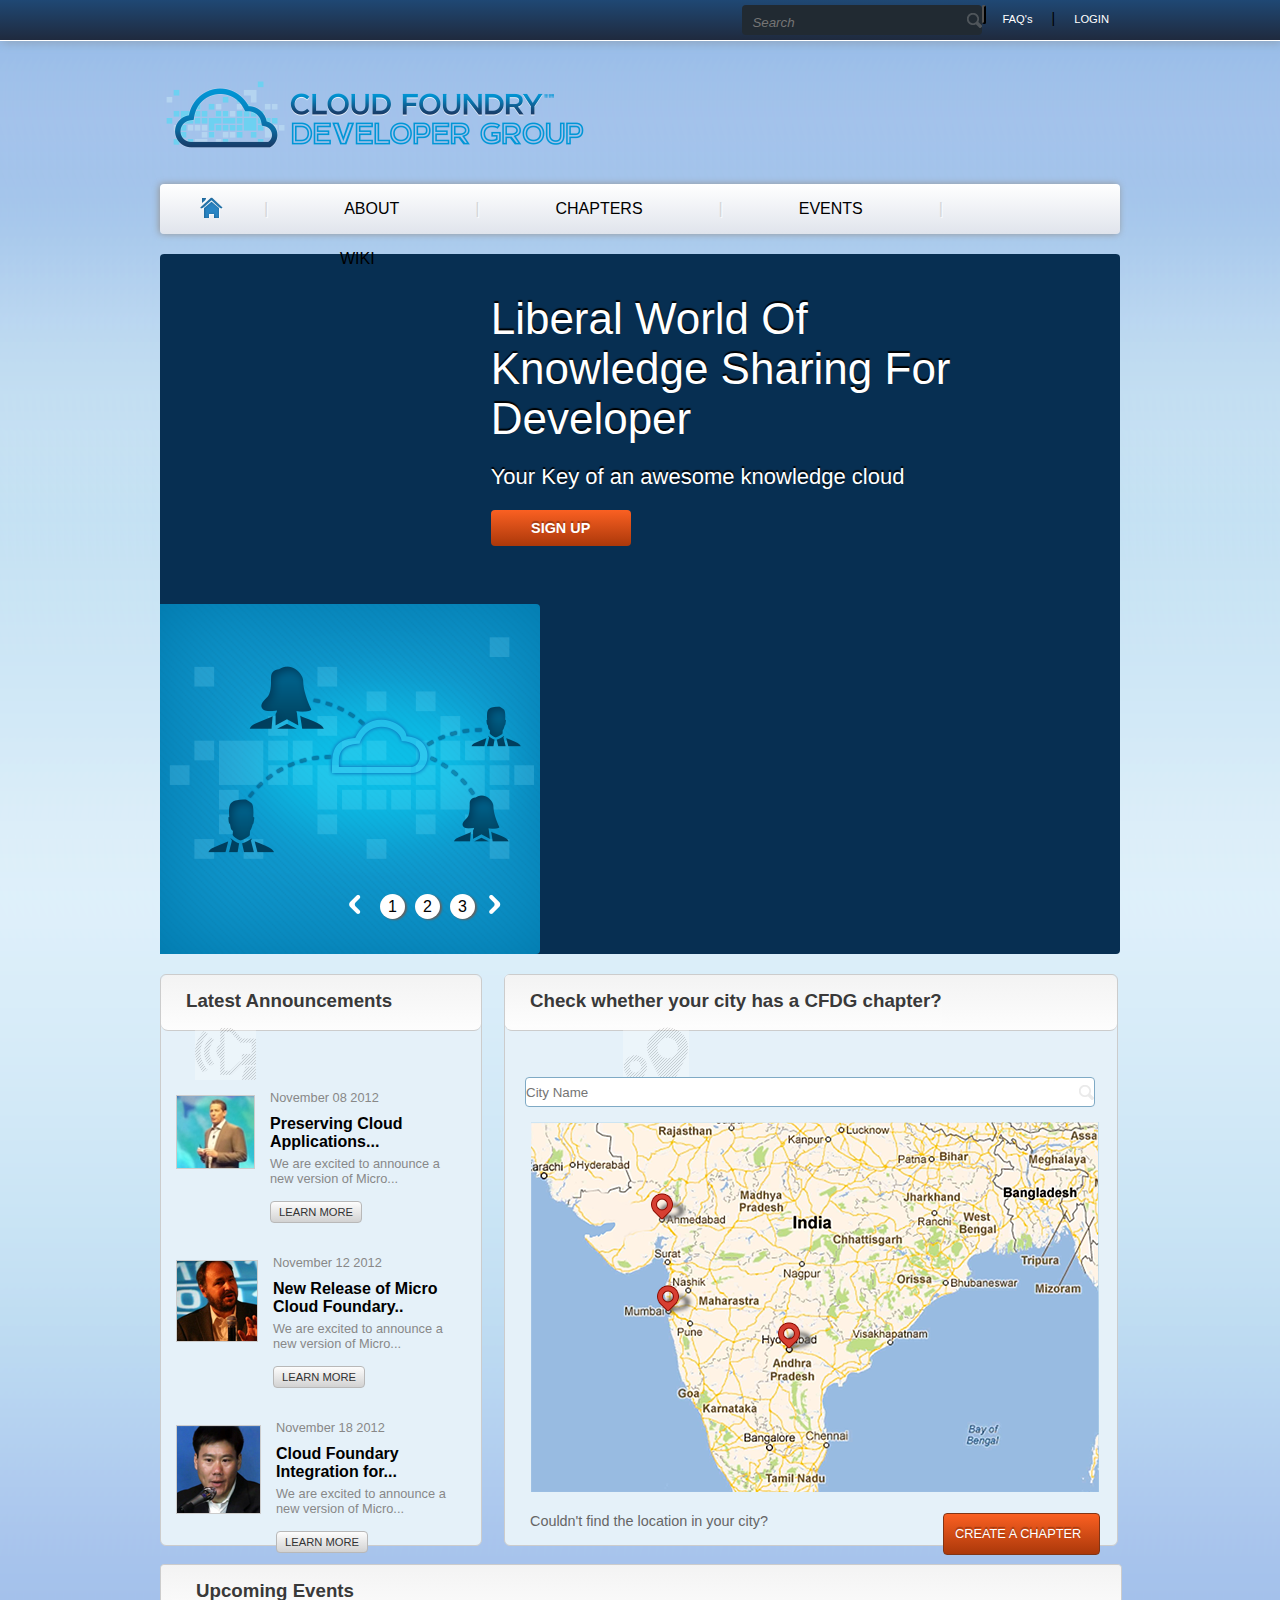
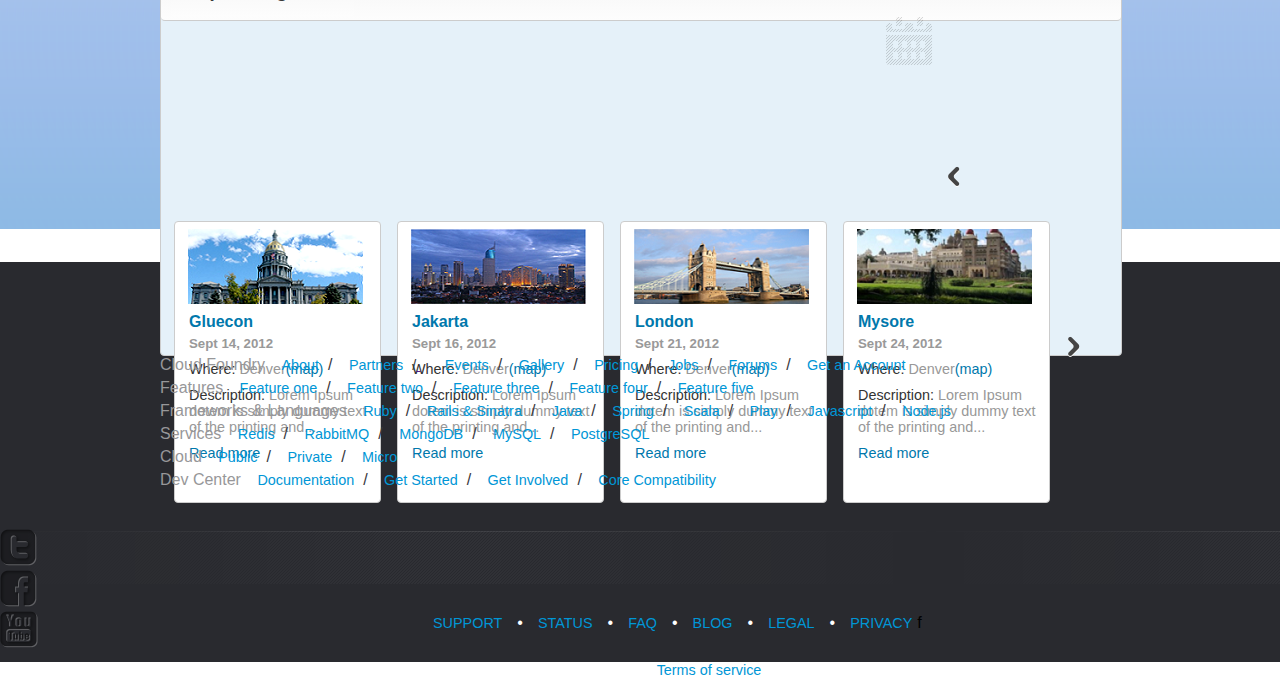
==== assignment3-revision/index.html @ f0cb461e "new" ====
<!doctype html>
<html>
    <head>
        <meta charset="utf-8">
        <title>Cloud Foundry</title>
        <link rel="stylesheet" href="css/style.css">
    </head>
    <body>
    <div class="header">
        <div id="gHeader">
            <div id="wrapper">
                <div id="block">
                        <input type="search" id="searchbar" placeholder="Search"/>
                        <input type="button" id="SearchButton" placeholder="SearchButton" /> 
                        <ul>
                            <li><a href="#">FAQ's</a></li>
                            <li class="separator">|</li>
                            <li><a href="#">LOGIN</a></li>
                        </ul>
                </div>
            </div>
        </div>
        <div id="wrapper">
            <div id="logo">
                <a href=""><img src="images/logo.png" alt="LOGO" title="Cloudfoundry.com"></a>
            </div>
            <nav id="navBar"><!--begining of navigation bar-->
                <ul>
                    <li  id="home"><a href="" class="active"><img src="images/home.png" ></a></li>
                    <li><span class="sep">|</span></li>
                    <li class="other"><a href="">ABOUT</a></li>
                    <li><span class="sep">|</span></li>
                    <li class="other"><a href="">CHAPTERS</a></li>
                    <li><span class="sep">|</span></li>
                    <li class="other"><a href="">EVENTS</a></li>
                    <li><span class="sep">|</span></li>
                    <li class="other"><a href="">WIKI</a></li>
                </ul>
            </nav>
        </div>
    </div>
<!--header ends here-->
    <div class="container">
        <div id="wrapper">
            <div class="banner">
                <div class="leftSection">
                    <p class="leftUpper">Liberal World Of Knowledge Sharing For Developer</p>
                    <p class="leftMiddel">Your Key of an awesome knowledge cloud</p>
                    <a href=""><span id=button>SIGN UP</span></a>
                </div>
                <div id="rightSection">
                    <ul>
                        <li><a href="" class="slider"><img src="images/left.png" class="sliderbutton"></a></li>
                        <li><div id="1" class="number"><a href=""><p>1</p></a></div></li>
                        <li><div id="2" class="number"><a href=""><p>2</p></a></div></li>
                        <li><div id="3" class="number"><a href=""><p>3</p></a></div></li>
                        <li><a href="" class="slider"><img src="images/right.png" class="sliderbutton"></a></li>
                    </ul>
                </div>
                <div class="clear">
                </div>
            </div>
<!--end of banner-->
    <section id="mainSection"><!--begining of maincontent section-->
        <div id="leftside">
            <div class="heading">
                <ul>    
                    <li><h3>Latest Announcements</h3></li>
                    <li><img src="images/upcomingeventsheaderimage.png" alt=""></li>
                </ul>   
            </div>
                <ul>
                    <li>
                        <article class="first">
                            <img src="images/la1.jpg" alt="Latest Announcements">
                                <div class="info">
                                    <p class="date">November 08 2012</p>
                                    <p class="announce"><a href="">Preserving Cloud Applications...</a></p>
                                    <p class="annDesc">We are excited to announce a new version of Micro...</p>
                                    <div class="learnButton"><p><a href="">LEARN MORE</a></p></div>
                                 </div>
                        </article></li>
                        <li>
                            <article class="second">
                            <img src="images/la2.jpg" alt="Latest Announcements">
                            <div class="info">
                                <p class="date">November 12 2012</p>
                                <p class="announce"><a href="">New Release of Micro Cloud Foundary..</a></p>
                                <p class="annDesc">We are excited to announce a new version of Micro...</p>
                                <div class="learnButton"><p><a href="">LEARN MORE</a></p></div>
                            </div>
                            </article></li>
                        <li>
                            <article class="third">
                            <img src="images/la3.jpg" alt="Latest Announcements">
                            <div class="info">
                                <p class="date">November 18 2012</p>
                                <p class="announce"><a href="">Cloud Foundary Integration for...</a></p>
                                <p class="annDesc">We are excited to announce a new version of Micro...</p>
                                <div class="learnButton"><p><a href="">LEARN MORE</a></p></div>
                            </div>
                            </article>
                        </li>
                    </ul>
                </div>
                <div id="rightside">
                    <div class="heading">
                      <ul> 
                        <li><h3>Check whether your city has a CFDG chapter?</h3></li>
                        <li class="leftImage"><img src="images/chapterheaderimage.png" alt="" ></li>
                      </ul>
                    </div>
                    
                    <input type="search" name="cityname" id="citySearch" placeholder="City Name">
                    <div id="mapView">
                        <img src="images/map.png" alt="map">
                        <p>Couldn't find the location in your city?</p>
                        <div class="rightButton"><a href="">CREATE A CHAPTER</a></div>
                    </div>
                </div>
                 <div class="clear">
                </div>
    </section>
 <!--end of main section-->
    <section id="containerEvents">
                <div class="eventsHeading">
                    <ul>
                        <li><h3>Upcoming Events</h3></li>
                        <li id="headinEvents"><img src="images/other.png"  alt=""></li>
                    </ul>
                </div>
                <ul>
                    <li><a href=""><img src="images/upcomingevents%20left.png" alt="leftclick" class="leftclick" id="clicks"></a></li>
                    <li>
                        <div class="carousel">
                            <img src="images/upcomingeventsimage1.png" alt="Image1">
                            <h4>Gluecon</h4>
                            <h5>Sept 14, 2012</h5>
                            <p><span class="strong">Where:</span> Denver<span class="maplink"><a href="">(map)</a></span></p>
                            <p><span class="desc">Description:</span> Lorem Ipsum dotem is simply dummy text of the printing and...</p>
                            <p><span class="afooter"><a href="">Read more</a></span></p>
                        </div>
                    </li>
                    <li>
                        <div class="carousel">
                            <img src="images/upcomingeventsimage2.png" alt="Image1">
                            <h4>Jakarta</h4>
                            <h5>Sept 16, 2012</h5>
                            <p><span class="strong">Where:</span> Denver<span class="maplink"><a href="">(map)</a></span></p>
                            <p><span class="desc">Description:</span> Lorem Ipsum dotem is simply dummy text of the printing and...</p>
                            <p><span class="afooter"><a href="">Read more</a></span></p>
                        </div>
                    </li>
                    <li>
                        <div class="carousel">
                            <img src="images/upcomingeventsimage3.png" alt="Image1">
                            <h4>London</h4>
                            <h5>Sept 21, 2012</h5>
                            <p><span class="strong">Where:</span> Denver<span class="maplink"><a href="">(map)</a></span></p>
                            <p><span class="desc">Description:</span> Lorem Ipsum dotem is simply dummy text of the printing and...</p>
                            <p><span class="afooter"><a href="">Read more</a></span></p>
                        </div>
                    </li>
                    <li>
                        <div class="carousel">
                            <img src="images/upcomingeventsimage4.png" alt="Image1">
                            <h4>Mysore</h4>
                            <h5>Sept 24, 2012</h5>
                            <p><span class="strong">Where:</span> Denver<span class="maplink"><a href="">(map)</a></span></p>
                       <p><span class="desc">Description:</span> Lorem Ipsum dotem is simply dummy text of the printing and...</p>
                            <p><span class="afooter"><a href="">Read more</a></span></p>
                        </div>
                    </li>
                    <li><a href=""><img src="images/upcomingevents%20right.png" alt="leftclick" class="rightclick" id="clicks"></a></li>
                </ul>
                <div class="clear">
                </div>
    </section>
            <br clear="all" />
        </div>
    </div>
</div>
<!--end of carousal  -->
        <div id="footer">
           <div id="links">
            <footer class="innerLinks">
                <ul>
                    <li><p>Cloud Foundry</p></li>
                    <li><a href="">About</a><span class="footerSeprater">/</span></li>
                    <li><a href="">Partners<span class="footerSeprater">/</span></li>
                    <li><a href="">Events</a><span class="footerSeprater">/</span></li>
                    <li><a href="">Gallery</a><span class="footerSeprater">/</span></li>
                    <li><a href="">Pricing</a><span class="footerSeprater">/</span></li>
                    <li><a href="">Jobs</a><span class="footerSeprater">/</span></li>
                    <li><a href="">Forums</a><span class="footerSeprater">/</span></li>
                    <li><a href="">Get an Account</a></li>
                </ul>
            </footer>
            <footer class="innerLinks">
                <ul>
                    <li><p>Features</p></li>
                    <li><a href="">Feature one</a><span class="footerSeprater">/</span></li>
                    <li><a href="">Feature two</a><span class="footerSeprater">/</span></li>
                    <li><a href="">Feature three</a><span class="footerSeprater">/</span></li>
                    <li><a href="">Feature four</a><span class="footerSeprater">/</span></li>
                    <li><a href="">Feature five</a></li>
                </ul>
            </footer>
            <footer class="innerLinks">
                <ul>
                    <li><p>Frameworks &amp; Languages</p></li>
                    <li><a href="">Ruby</a><span class="footerSeprater">/</span></li>
                    <li><a href="">Rails &amp; Sinatra</a><span class="footerSeprater">/</span></li>
                    <li><a href="">Java</a><span class="footerSeprater">/</span></li>
                    <li><a href="">Spring</a><span class="footerSeprater">/</span></li>
                    <li><a href="">Scala</a><span class="footerSeprater">/</span></li>
                    <li><a href="">Play</a><span class="footerSeprater">/</span></li>
                    <li><a href="">Javascript</a><span class="footerSeprater">/</span></li>
                    <li><a href="">Node.js</a></li>
                </ul>
            </footer>
             <footer class="innerLinks">
                <ul>
                    <li><p>Services</p></li>
                    <li><a href="">Redis</a><span class="footerSeprater">/</span></li>
                    <li><a href="">RabbitMQ</a><span class="footerSeprater">/</span></li>
                    <li><a href="">MongoDB</a><span class="footerSeprater">/</span></li>
                    <li><a href="">MySQL</a><span class="footerSeprater">/</span></li>
                    <li><a href="">PostgreSQL</a></li>
                </ul>
            </footer>
             <footer class="innerLinks">
                <ul>
                    <li><p>Cloud</p></li>
                    <li><a href="">Public</a><span class="footerSeprater">/</span></li>
                    <li><a href="">Private</a><span class="footerSeprater">/</span></li>
                    <li><a href="">Micro</a></li>
                </ul>
            </footer>
             <footer class="innerLinks">
                <ul>
                    <li><p>Dev Center</p></li>
                    <li><a href="">Documentation</a><span class="footerSeprater">/</span></li>
                    <li><a href="">Get Started</a><span class="footerSeprater">/</span></li>
                    <li><a href="">Get Involved</a><span class="footerSeprater">/</span></li>
                    <li><a href="">Core Compatibility</a></li>
                </ul>
            </footer>
          </div>
          <div id="socialLinks">
              <div id="socialicons">
              <ul>
                  <li><a href=""><img src="images/twitter.png" alt="twitter" title="twitter.com"></a></li>
                  <li><a href=""><img src="images/fb.png" alt="facebook.com" title="facebook.com"></a></li>
                  <li><a href=""><img src="images/yt.png" alt="youtube.com" title="youtube.com"></a></li>
              </ul>
              </div>
          </div>
          <div id="lowerfooter">f
              <ul>
                  <li><a href="" id="fs">SUPPORT</a></li>
                  <li><a href="">STATUS</a></li>
                  <li><a href="">FAQ</a></li>
                  <li><a href="">BLOG</a></li>
                  <li><a href="">LEGAL</a></li>
                  <li><a href="">PRIVACY</a></li>
              </ul>
          </div>
          <div id="description">
             <p>&copy; 2012 Foundry, by VMware. All rights reserved. <span class="hl" title="Read more about terms and conditions"><a href="">Terms of service</a></span> and Trademark Standards.</p>
          </div>
            <div class="clear">
                </div>
        </div><!--end of global footer-->
    </body>

</html>
---- assignment3-revision/css/style.css ----
@font-face
{
 font-family:"Helvetica_Light-Normal_Regular";
 src: url('Helvetica_Light-Normal_Regular.ttf');
}

body{
    margin:0;
    padding:0;
    font-family:arial, serif,sans-serif;
    background:url(../images/bgp.png) repeat-x;
}

*{
    padding:0;
    margin:0;
}
.clear{
    clear:both;
}

#gHeader{
    max-width:100%;
    background:linear-gradient(#1f4874,#1f2a3e);
    box-shadow:2px 2px 9px #8fa6bd;
    height:40px;
    border-bottom:1px solid #fff;
    margin-bottom:20px;
}

#wrapper{
    max-width:960px;
    margin:auto;
    max-height:1570px;
}


#block{
    margin:0 0;
    float: right;
}

#searchbar{
    width:240px;
    height:30px;
    background:#212a32;
    float:left;
    margin-top:5px;
    margin-bottom:8px;
    border-radius:4px;
    border-top-color:#1c252c;
    padding-left:10px;
    padding-top:5px;
    color:#6e7275;
    font-style:italic;
    border-style:none;
    background-image:url(../images/maplocsearch.png);
    background-position:right;
    background-repeat:no-repeat;
}
#SearchButton{
     background:#212a32;
    float:left;
    margin-top:5px;
    margin-bottom:8px;
    border-radius:4px;
    color:#6e7275;

}
#block ul{
    list-style:none;
    margin-left:5px;
    float:left;
}

#block ul li{
    padding:10px 8px;
    float:left;
    font-family: arial,Helvetica,sans-serif;
    font-size: 14px;
}

#block ul li .separator{
    color:#000;
}

#block li a{
    text-decoration:none;
    color:#fff;
    font-size:0.8em;
    font-family:arial,HelveticaNeue,sans-serif,serif;
    padding:2px 3px;
}

#block li a:hover{
     text-decoration:underline;
}

#logo{
    margin-bottom:15px;
}

#navBar{
    width:100%;
    height:50px;
    background:linear-gradient(#fff,#e0e4ec);
    border-radius:4px;
    box-shadow:-1px 0px 7px #969696;
    margin-bottom:20px;
}

#navBar ul{
    list-style:none;
}

#navBar li{
    display:inline;
    float:left;
    font-family: arial,Helvetica,sans-serif;
}

#navBar li .sep{
    line-height:50px;
    color:#d4d6d8;
    text-shadow:1px 1px 1px #fff;
}

#navBar #home a{
    padding:15px 40px 11px;
    line-height:57px;
}

.other a{
    text-decoration:none;
    line-height:50px;
    color:#000;
    padding: 15px 76px 14px;
}

#navBar li #home a img{
     opacity:0.7;
}

#navBar a img:hover,#navBar a img:focus{
    opacity:1;
}

#navBar li a:hover,#navBar a:focus{
    border-bottom:2px solid #00bee7;
}

.banner{
    /*height:370px;*/
    background-color:#072f52;
    border-radius:4px;
    width:960px;
    margin-bottom:20px;
}

.leftSection{
    float:left;
    width:580px;
    height:350px;
    /*padding-top:50px;
    padding-left:40px;*/
}

.leftUpper{
    font-family:arial,"Helvetica_Light-Normal_Regular",serif,sans-serif;
    font-size:44px;
    color:#ffffff;
    margin-left:40px;
    margin-top:40px;
    text-shadow: 0 -2px 1px #000;
}
.leftMiddel{
    font-family:arial,"Helvetica_Light-Normal_Regular",serif,sans-serif;
    font-size: 22px;
    color:#ffffff;
    margin-left:40px;
    margin-top:20px;
    text-shadow: 0 -2px 1px #000;
}
#button{
    width:100px;
    background:linear-gradient(#fa6022,#ab380a);
    margin-top:20px;
    margin-left:40px;
    padding:10px 20px;
    border-radius:4px;
    float:left;
    font-family:arial;
    font-weight:bold;
    font-size:0.9em;
    text-align:center;
    color:#ffffff;
    text-decoration:none;
    text-shadow: 0 -2px 1px #9c3a12;
}

#button:hover{
    background:#fa6022;
}
#rightSection{
    float:left;
    background:url(../images/cloud.png);
    width:380px;
    height:350px;
    border-top-right-radius:4px;
    border-bottom-right-radius:4px;
}

#1,#2,#3{
    width:10px;
    height:10px;
    background:#ffffff;
    /*padding:0 10px;*/
}
#rightSection ul{
    list-style:none;
    float:left;
    margin-top:290px;
    margin-left:180px;
}

#rightSection ul li{
    display:inline;
    padding:0 5px;
    float:left;
    width:25px;
    height:20px;
}

#rightSection ul li a.slider{
    text-decoration:none;
    color:#0c3;
    display:inline;
    margin:2px 4px;
}
#rightSection ul li .number{
    height:25px;
    width:25px;
    background:#ffffff;
    color:#000;
    text-decoration:none;
    border-radius:15px;
    box-shadow:2px 1px 2px #626363;
    opacity:1;
}

#rightSection ul li .number a{
    text-decoration:none;
    text-align:center;
    color:#000;
    background:#F5F5F0;
    line-height:25px;
}

.sliderbutton{
    opacity:1;
}

.clear{
    clear:both;
}

#mainSection{
    width:960px;
    height:550px;
    float:left;
    margin-bottom:40px;
}
   
#mainSection ul{
    list-style:none;
}

#mainSection ul li{
    display:inline-block;
    float:left;
}

#leftside{
    width:320px;
    height:570px;
    border:1px solid #cccccc;
    border-radius:6px;
    float:left;
    background:#e5f1f9;
    margin-right: 22px;
}

hr{ 
    display: block; height: 1px;
    border: 0; 
    border-top: 1px solid #ccc;
}

.heading{
    background:linear-gradient(#f3f3f3,#fdfdfd);
    height:55px;
    border-radius:7px;
    border-bottom:1px solid #ccc;
    margin-bottom: 20px;
}
.heading h3{
    padding:15px 0 15px 25px;
    color:#393939;
    border-radius:4px;
}

.heading img{
    float:left; 
    padding-left:34px;
    opacity:0.3;
}
.first,.second,.third{
    width:100%;
    height:165px;
    float:left;
    
}
.first img,.second img,.third img{
    margin: 15px;
    border:1px solid #cccccc;
    float:left;
}
.info{
    float: left;
    margin-right: 22px;
    width: 182px;
}
.date{
    color:#888888;
    font-size:0.8em;
    margin-top:10px;
}
.announce {
    color:#000;
    float:left;
    font-size:1em;
    font-weight:bold;
    padding-top:10px;
}

.announce a{
    text-decoration:none;
    color:#000;
}

.announce a:hover{
    text-decoration:underline;
}
.annDesc{
    color:#888888;
    float:right;
    font-size:0.8em;
    padding-top:5px;
}

.learnButton{
    width:90px;
    height:20px;
    border:1px solid #b8b8b8;
    float:left;
    margin-top:15px;
    border-radius:4px;
    background:linear-gradient(#fdfdfd,#d2d2d2);
}

.learnButton:hover{
     background:linear-gradient(#fdfdfd,#C3F9FA);
}

.learnButton a{
    color:#333333;
    font-size:0.7em;
    text-align:center;
    text-shadow:;
    text-decoration:none;
     padding: 0 8px;
}
#rightside{
    width:612px;
    height:570px;
    border:1px solid #cccccc;
    border-radius:6px;
    float:left;
    background:#e5f1f9;
}

#rightside h3{
    padding:15px 0 15px 25px;
    background:linear-gradient(#f3f3f3,#fdfdfd);
    color:#393939;
    border-radius:4px;
}
.leftImage img{
    padding-left: 118px;
    float:left;
    opacity:0.3;
}
#citySearch{
    width:570px;
    height:30px;
    border:1px solid #7faac5;
    border-radius:4px;
    margin:0 20px 15px;
    }

input{
    background-image:url(../images/maplocsearch.png);
    background-repeat:no-repeat;
    background-position:right;
}
#mapView img{
    margin-left:26px;
    margin-bottom: 17px;px;
}

.overlayimage{
   position: absolute;
   top: 800px;
   right: 515px;
}

#mapView  p{
    margin-left:25px;
    float:left;
    color:#666666;
    font-size:0.9em;
}

#map{
    background-image:url(../images/citylabel.png);
    background-repeat:no-repeat;
    background-position:center;
}
.rightButton{
    float:left;
    width:155px;
    height:40px;
    border:1px solid #813516;
    border-radius:4px;
    margin-left:175px;
    background:linear-gradient(#fa6022,#ab380a);
}


.rightButton a{
    color:#fff;
    font-size:0.8em;
    line-height:40px;
    text-decoration:none;
    text-align:center;
    padding: 11px 11px;
    text-shadow: 0 -2px 1px #9c3a12;
}

.rightButton a:hover{
    background:#fa6022;
    border:1px solid #fa6022;
}
.clear{
    clear:both;
}

#containerEvents{
    float:left;
    width:960px;
    height:390px;
    border:1px solid #cccccc;
    border-radius:4px;
    background:#e5f1f9;
    background-image:url(images/wrapperbg.png) no-repeat 0 0;
}

#containerEvents h3{
    padding:15px 0 15px 25px;
    background:linear-gradient(#f3f3f3,#fdfdfd);
    color:#393939;
    border-radius:4px;
}
#containerEvents ul{
    list-style:none;
}

.eventsHeading{
    background:linear-gradient(#f3f3f3,#fdfdfd);
    height:55px;
    border-radius:4px;
    border-bottom:1px solid #ccc;
}

#headinEvents img{
    padding-left:715px;
    float:left;
    opacity:0.3;   
}
#containerEvents ul li{
    float:left;
    margin-left:10px;
}

#clicks{
    margin-top:145px;
    margin-left: 5px;
}

.rightclick:hover,.leftclick:hover{
    opacity:0.5;
}

.carousel{
    width:205px;
    height:280px;
    float:left;
    border:1px solid #cccccc;
    border-radius:4px;
    margin-left:3px;
    margin-right:3px;
    margin-top:30px;
    background:#ffffff;
}
.carousel img{
    margin-left: 13px;
    margin-top:7px;
}

.carousel h4{
    color:#0078ac;
    padding-top:5px;
    padding-left: 14px;
}

.carousel h5{
    color:#999999;
    padding-top:5px;
    padding-left:14px;
}

.carousel p{
    color:#989898;
    font-size:0.9em;
    padding-top:10px;
    padding-left:14px;
    padding-right: 10px;
}

.maplink a{
    color:#0078ac;
    text-decoration:none;
}
.desc{
    padding-top:5px;
    padding-left:0;
    padding-right:0;
    color:#333333;
}
.strong{
    color:#333333;
}

.afooter a{
    color:#0078ac;
    text-decoration:none;
    margin-top:10px;

}

.afooter a:hover{
    text-decoration:underline;
}

.clear{
    clear:both;
}

#footer{
   background:#292a2f;
   max-width:100%;
   height:400px;
   margin-top:38px;
}

#links{
    max-width:960px;
    margin:auto;
    padding-top:30px;
}

.innerLinks{
    margin-top:5px;
    width:100%;
}

.innerLinks ul li p{
    color:#979799;
    font-size:1em;
}

.innerLinks ul{
    list-style:none;
}

.innerLinks ul li{
    display:inline-block;
}

.innerLinks ul li a{
    text-decoration:none;
    color:#0096d6;
    padding-left:12px;
    font-size:0.9em;
}

.innerLinks ul li a:hover{
    text-decoration:underline;
}

.innerLinks li .footerSeprater{
    padding-left:9px;
    color:#37383c;
}

#socialLinks{
    max-width:100%;
    height:55px;
    margin-top:40px;
    background:url("../images/bg_social_footer.png");
}

#icons{
    margin-left:580px;
}

#icons ul li{
    float:left;
    display:inline-block;
    padding:10px;
    text-align:center;
}

#icons ul li img{
    opacity:0.5;
}

#icons ul li img:hover{
    opacity:1;
}
#lowerfooter{
    max-width: 100%;
    padding: 30px 0 10px 428px;
}
#lowerfooter ul{
    list-style:none;
    float:left;
}
 #lowerfooter ul li{
    float:left;
}
#lowerfooter ul li:after{
    content: "•";
    padding-left:10px;
    padding-right:10px;
    color:#fff;
}
#lowerfooter ul li:last-child:after{
    content:none;
}
#lowerfooter li a{
    text-align:center;
    padding:5px;
    text-decoration:none;
    color:#0096d6;
    font-size:0.9em;
}

#lowerfooter li a:hover{
    text-decoration:underline;
}

#description{
    width:100%;
    clear:both;
    height:auto;
    margin-top:10px;
    padding-top:10px;
}

#description p{
    text-align:center;
    color:#fff;
    font-size:0.9em;
}

#description .hl{
    color:#0096d6;
}

#description .hl a{
    color:#0096d6;
    text-decoration:none;
}

#description .hl a:hover{
    text-decoration:underline;
}

#lowerfooter li .sd{
    padding:5px;
    color:#fff;
}
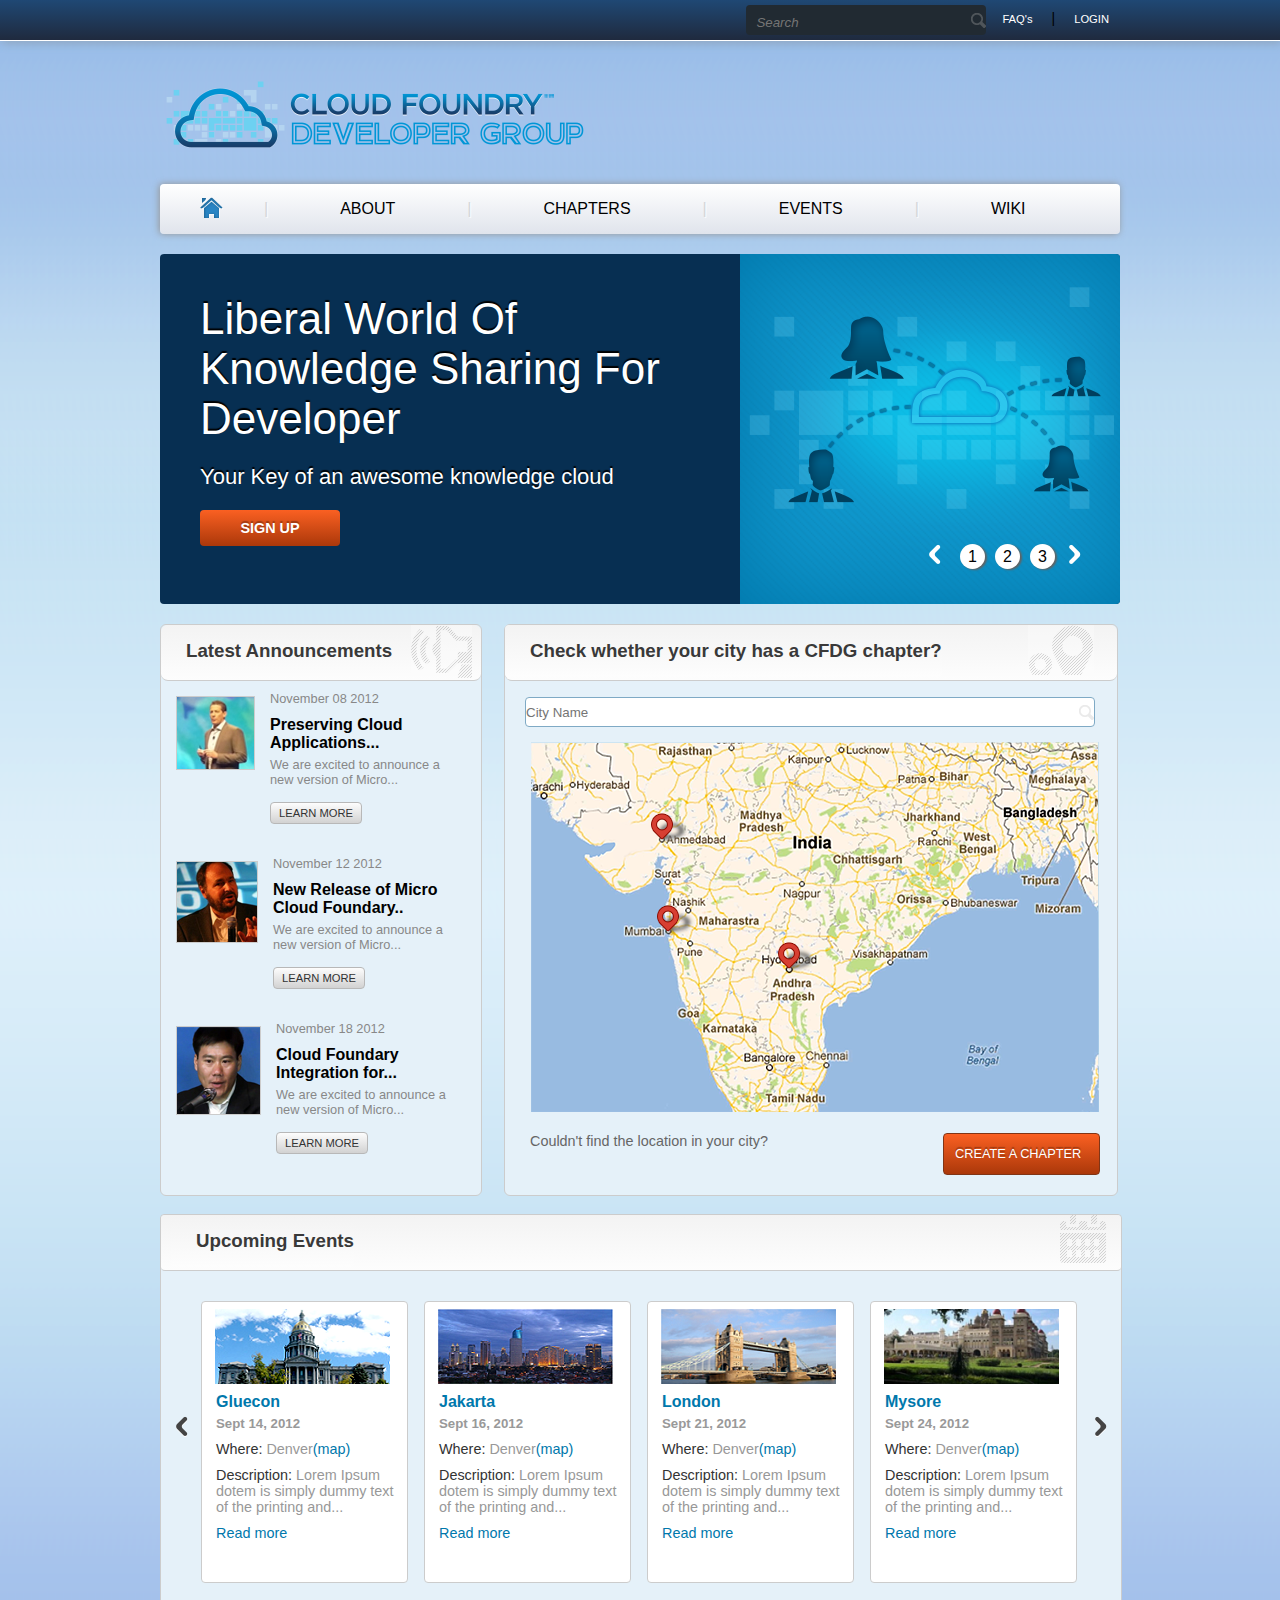
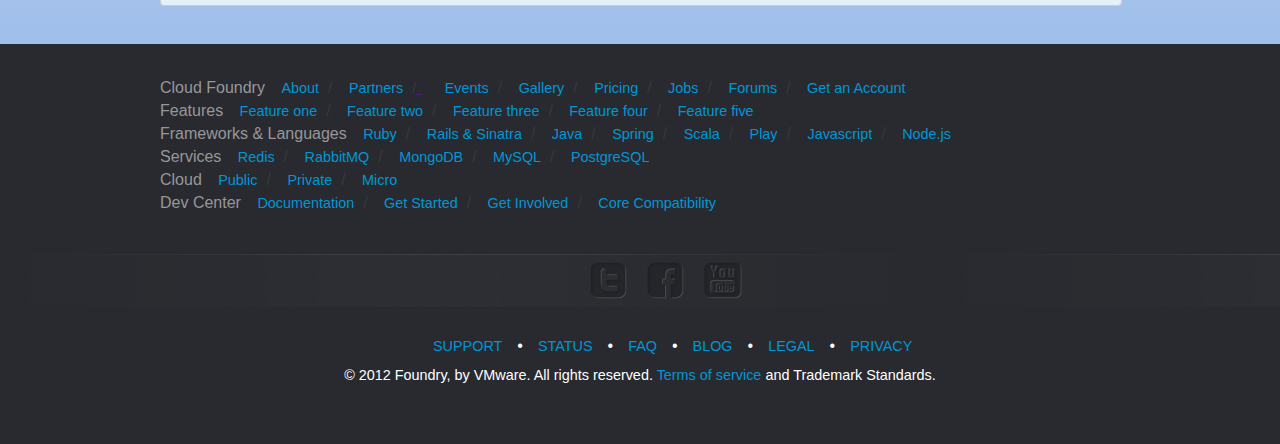
==== commit 56f48c8c: "css modified" ====
--- a/assignment3-revision/index.html
+++ b/assignment3-revision/index.html
@@ -11,7 +11,7 @@
             <div id="wrapper">
                 <div id="block">
                         <input type="search" id="searchbar" placeholder="Search"/>
-                        <input type="button" id="SearchButton" placeholder="SearchButton" /> 
+                        <!-- <input type="button" id="SearchButton" placeholder="SearchButton" />  -->
                         <ul>
                             <li><a href="#">FAQ's</a></li>
                             <li class="separator">|</li>
@@ -248,7 +248,7 @@
             </footer>
           </div>
           <div id="socialLinks">
-              <div id="socialicons">
+              <div id="icons">
               <ul>
                   <li><a href=""><img src="images/twitter.png" alt="twitter" title="twitter.com"></a></li>
                   <li><a href=""><img src="images/fb.png" alt="facebook.com" title="facebook.com"></a></li>
@@ -256,7 +256,7 @@
               </ul>
               </div>
           </div>
-          <div id="lowerfooter">f
+          <div id="lowerfooter">
               <ul>
                   <li><a href="" id="fs">SUPPORT</a></li>
                   <li><a href="">STATUS</a></li>
--- a/assignment3-revision/css/style.css
+++ b/assignment3-revision/css/style.css
@@ -134,7 +134,7 @@
     text-decoration:none;
     line-height:50px;
     color:#000;
-    padding: 15px 76px 14px;
+    padding: 15px 72px 14px;
 }
 
 #navBar li #home a img{
@@ -301,7 +301,7 @@
     height:55px;
     border-radius:7px;
     border-bottom:1px solid #ccc;
-    margin-bottom: 20px;
+    /*margin-bottom: 20px;*/
 }
 .heading h3{
     padding:15px 0 15px 25px;
@@ -311,7 +311,7 @@
 
 .heading img{
     float:left; 
-    padding-left:34px;
+    padding-left: 19px;
     opacity:0.3;
 }
 .first,.second,.third{
@@ -396,7 +396,7 @@
     border-radius:4px;
 }
 .leftImage img{
-    padding-left: 118px;
+    padding-left: 86px;
     float:left;
     opacity:0.3;
 }
@@ -405,7 +405,7 @@
     height:30px;
     border:1px solid #7faac5;
     border-radius:4px;
-    margin:0 20px 15px;
+    margin: 16px 20px 15px;
     }
 
 input{
@@ -493,7 +493,7 @@
 }
 
 #headinEvents img{
-    padding-left:715px;
+    padding-left: 696px;
     float:left;
     opacity:0.3;   
 }
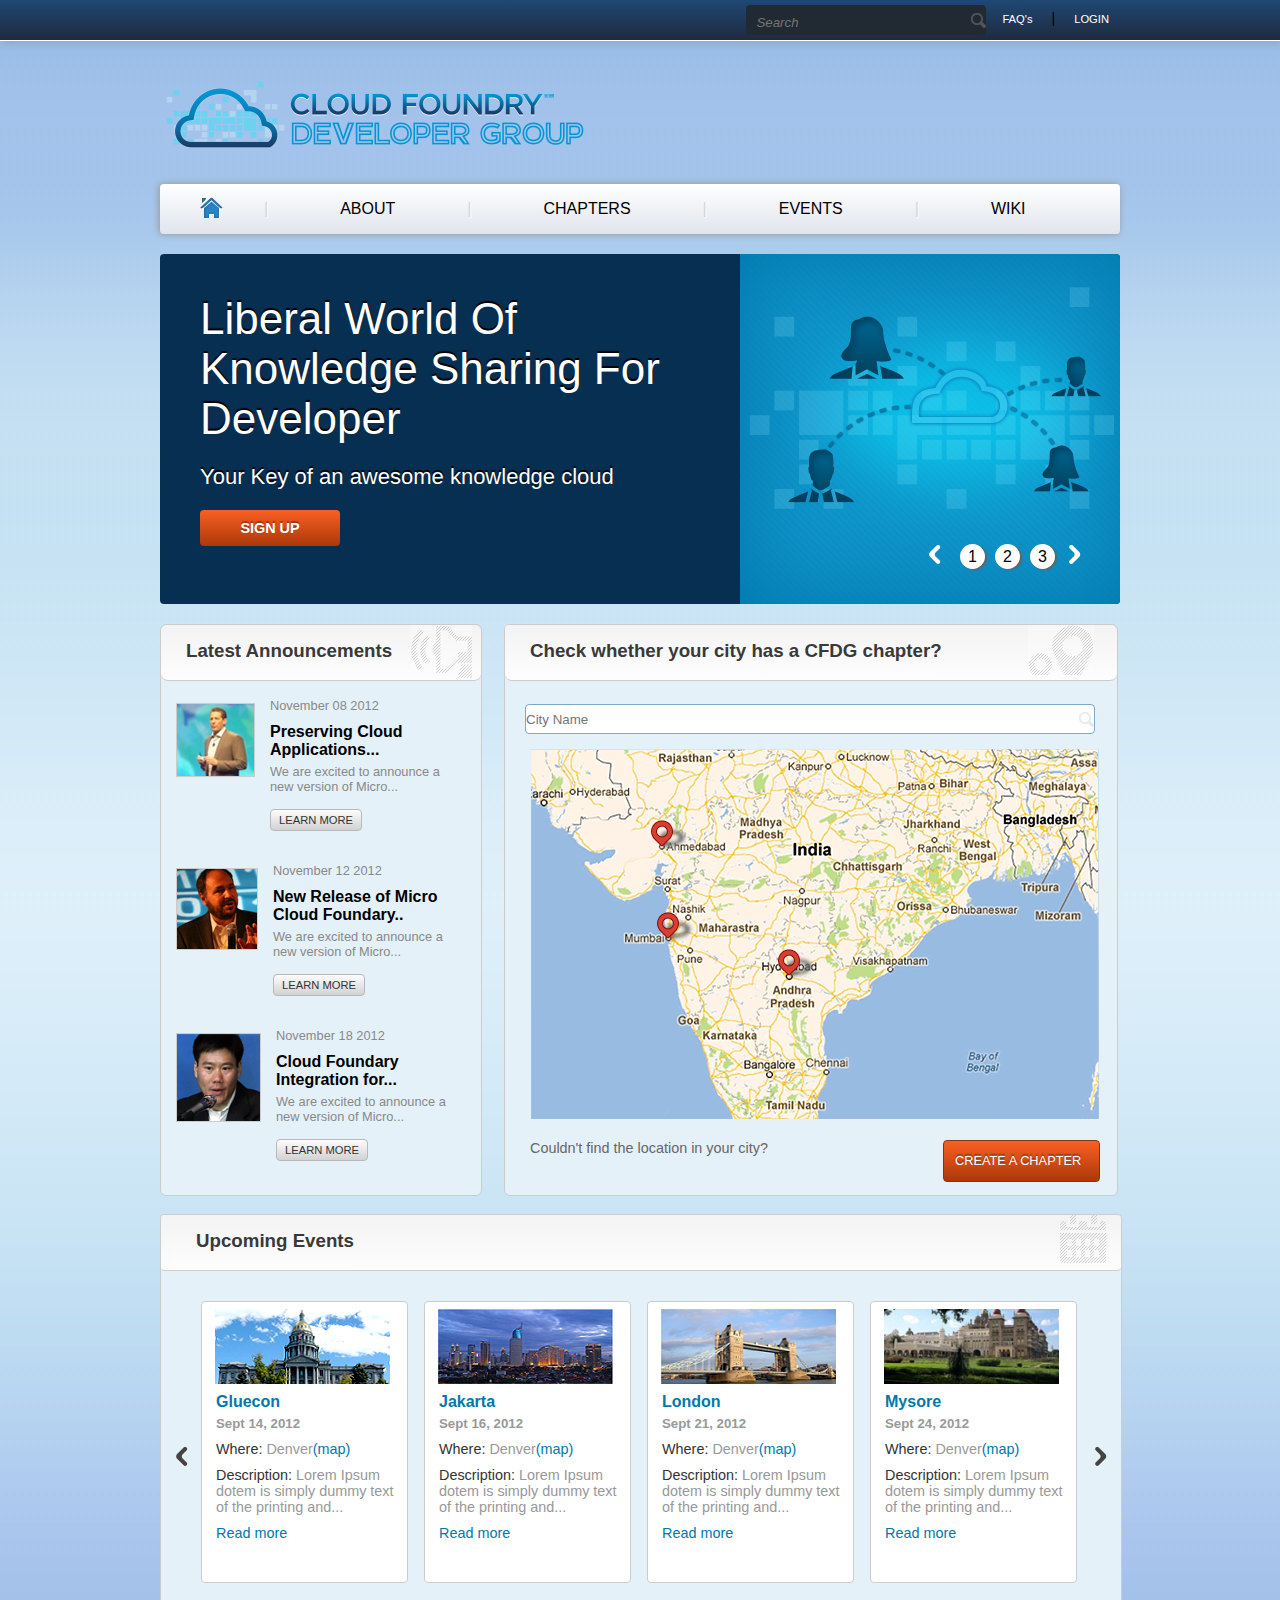
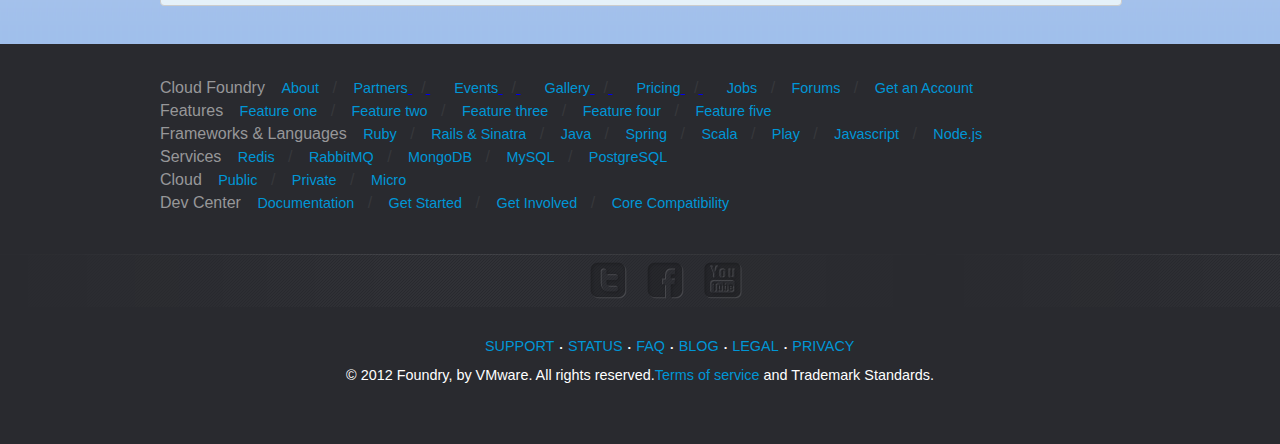
==== commit 360f1db5: "hide search button" ====
--- a/assignment3-revision/index.html
+++ b/assignment3-revision/index.html
@@ -1,7 +1,6 @@
 <!doctype html>
 <html>
     <head>
-        <meta charset="utf-8">
         <title>Cloud Foundry</title>
         <link rel="stylesheet" href="css/style.css">
     </head>
@@ -24,17 +23,17 @@
             <div id="logo">
                 <a href=""><img src="images/logo.png" alt="LOGO" title="Cloudfoundry.com"></a>
             </div>
-            <nav id="navBar"><!--begining of navigation bar-->
-                <ul>
-                    <li  id="home"><a href="" class="active"><img src="images/home.png" ></a></li>
+            <nav id="navBar">
+                <ul>
+                    <li  id="home"><a href="#" class="active"><img src="images/home.png" ></a></li>
                     <li><span class="sep">|</span></li>
-                    <li class="other"><a href="">ABOUT</a></li>
+                    <li class="other"><a href="#">ABOUT</a></li>
                     <li><span class="sep">|</span></li>
-                    <li class="other"><a href="">CHAPTERS</a></li>
+                    <li class="other"><a href="#">CHAPTERS</a></li>
                     <li><span class="sep">|</span></li>
-                    <li class="other"><a href="">EVENTS</a></li>
+                    <li class="other"><a href="#">EVENTS</a></li>
                     <li><span class="sep">|</span></li>
-                    <li class="other"><a href="">WIKI</a></li>
+                    <li class="other"><a href="#">WIKI</a></li>
                 </ul>
             </nav>
         </div>
@@ -44,8 +43,8 @@
         <div id="wrapper">
             <div class="banner">
                 <div class="leftSection">
-                    <p class="leftUpper">Liberal World Of Knowledge Sharing For Developer</p>
-                    <p class="leftMiddel">Your Key of an awesome knowledge cloud</p>
+                    <span class="leftUpper">Liberal World Of Knowledge Sharing For Developer</span>
+                    <span class="leftMiddel">Your Key of an awesome knowledge cloud</span>
                     <a href=""><span id=button>SIGN UP</span></a>
                 </div>
                 <div id="rightSection">
@@ -61,7 +60,7 @@
                 </div>
             </div>
 <!--end of banner-->
-    <section id="mainSection"><!--begining of maincontent section-->
+    <section id="mainSection">
         <div id="leftside">
             <div class="heading">
                 <ul>    
@@ -74,9 +73,9 @@
                         <article class="first">
                             <img src="images/la1.jpg" alt="Latest Announcements">
                                 <div class="info">
-                                    <p class="date">November 08 2012</p>
-                                    <p class="announce"><a href="">Preserving Cloud Applications...</a></p>
-                                    <p class="annDesc">We are excited to announce a new version of Micro...</p>
+                                    <span class="date">November 08 2012</span>
+                                    <span class="announce"><a href="">Preserving Cloud Applications...</a></span>
+                                    <span class="annDesc">We are excited to announce a new version of Micro...</span>
                                     <div class="learnButton"><p><a href="">LEARN MORE</a></p></div>
                                  </div>
                         </article></li>
@@ -84,9 +83,9 @@
                             <article class="second">
                             <img src="images/la2.jpg" alt="Latest Announcements">
                             <div class="info">
-                                <p class="date">November 12 2012</p>
-                                <p class="announce"><a href="">New Release of Micro Cloud Foundary..</a></p>
-                                <p class="annDesc">We are excited to announce a new version of Micro...</p>
+                                <span class="date">November 12 2012</span>
+                                <span class="announce"><a href="">New Release of Micro Cloud Foundary..</a></span>
+                                <span class="annDesc">We are excited to announce a new version of Micro...</span>
                                 <div class="learnButton"><p><a href="">LEARN MORE</a></p></div>
                             </div>
                             </article></li>
@@ -94,9 +93,9 @@
                             <article class="third">
                             <img src="images/la3.jpg" alt="Latest Announcements">
                             <div class="info">
-                                <p class="date">November 18 2012</p>
-                                <p class="announce"><a href="">Cloud Foundary Integration for...</a></p>
-                                <p class="annDesc">We are excited to announce a new version of Micro...</p>
+                                <span class="date">November 18 2012</span>
+                                <span class="announce"><a href="">Cloud Foundary Integration for...</a></span>
+                                <span class="annDesc">We are excited to announce a new version of Micro...</span>
                                 <div class="learnButton"><p><a href="">LEARN MORE</a></p></div>
                             </div>
                             </article>
@@ -114,7 +113,7 @@
                     <input type="search" name="cityname" id="citySearch" placeholder="City Name">
                     <div id="mapView">
                         <img src="images/map.png" alt="map">
-                        <p>Couldn't find the location in your city?</p>
+                        <span>Couldn't find the location in your city?</span>
                         <div class="rightButton"><a href="">CREATE A CHAPTER</a></div>
                     </div>
                 </div>
@@ -186,92 +185,124 @@
             <footer class="innerLinks">
                 <ul>
                     <li><p>Cloud Foundry</p></li>
-                    <li><a href="">About</a><span class="footerSeprater">/</span></li>
-                    <li><a href="">Partners<span class="footerSeprater">/</span></li>
-                    <li><a href="">Events</a><span class="footerSeprater">/</span></li>
-                    <li><a href="">Gallery</a><span class="footerSeprater">/</span></li>
-                    <li><a href="">Pricing</a><span class="footerSeprater">/</span></li>
-                    <li><a href="">Jobs</a><span class="footerSeprater">/</span></li>
-                    <li><a href="">Forums</a><span class="footerSeprater">/</span></li>
-                    <li><a href="">Get an Account</a></li>
+                    <li><a href="#">About</a></li>
+                    <li class="backslash">/</li>
+                    <li><a href="#">Partners</li>
+                    <li class="backslash">/</li>
+                    <li><a href="#">Events</li>
+                    <li class="backslash">/</li>
+                    <li><a href="#">Gallery</li>
+                    <li class="backslash">/</li>
+                    <li><a href="#">Pricing</li>
+                    <li class="backslash">/</li>
+                    <li><a href="#">Jobs</a></li>
+                    <li class="backslash">/</li>
+                    <li><a href="#">Forums</a></li>
+                    <li class="backslash">/</li>
+                    <li><a href="#">Get an Account</a></li>
                 </ul>
             </footer>
             <footer class="innerLinks">
                 <ul>
                     <li><p>Features</p></li>
-                    <li><a href="">Feature one</a><span class="footerSeprater">/</span></li>
-                    <li><a href="">Feature two</a><span class="footerSeprater">/</span></li>
-                    <li><a href="">Feature three</a><span class="footerSeprater">/</span></li>
-                    <li><a href="">Feature four</a><span class="footerSeprater">/</span></li>
-                    <li><a href="">Feature five</a></li>
+                    <li><a href="#">Feature one</a></li>
+                    <li class="backslash">/</li>
+                    <li><a href="#">Feature two</a></li>
+                    <li class="backslash">/</li>
+                    <li><a href="#">Feature three</a></li>
+                    <li class="backslash">/</li>
+                    <li><a href="#">Feature four</a></li>
+                    <li class="backslash">/</li>
+                    <li><a href="#">Feature five</a></li>
                 </ul>
             </footer>
             <footer class="innerLinks">
                 <ul>
                     <li><p>Frameworks &amp; Languages</p></li>
-                    <li><a href="">Ruby</a><span class="footerSeprater">/</span></li>
-                    <li><a href="">Rails &amp; Sinatra</a><span class="footerSeprater">/</span></li>
-                    <li><a href="">Java</a><span class="footerSeprater">/</span></li>
-                    <li><a href="">Spring</a><span class="footerSeprater">/</span></li>
-                    <li><a href="">Scala</a><span class="footerSeprater">/</span></li>
-                    <li><a href="">Play</a><span class="footerSeprater">/</span></li>
-                    <li><a href="">Javascript</a><span class="footerSeprater">/</span></li>
-                    <li><a href="">Node.js</a></li>
+                    <li><a href="#">Ruby</a></li>
+                    <li class="backslash">/</li>
+                    <li><a href="#">Rails &amp; Sinatra</a></li>
+                    <li class="backslash">/</li>
+                    <li><a href="#">Java</a></li>
+                    <li class="backslash">/</li>
+                    <li><a href="#">Spring</a></li>
+                    <li class="backslash">/</li>
+                    <li><a href="#">Scala</a></li>
+                    <li class="backslash">/</li>
+                    <li><a href="#">Play</a></li>
+                    <li class="backslash">/</li>
+                    <li><a href="#">Javascript</a></li>
+                    <li class="backslash">/</li>
+                    <li><a href="#">Node.js</a></li>
                 </ul>
             </footer>
              <footer class="innerLinks">
                 <ul>
                     <li><p>Services</p></li>
-                    <li><a href="">Redis</a><span class="footerSeprater">/</span></li>
-                    <li><a href="">RabbitMQ</a><span class="footerSeprater">/</span></li>
-                    <li><a href="">MongoDB</a><span class="footerSeprater">/</span></li>
-                    <li><a href="">MySQL</a><span class="footerSeprater">/</span></li>
-                    <li><a href="">PostgreSQL</a></li>
+                    <li><a href="#">Redis</a></li>
+                    <li class="backslash">/</li>
+                    <li><a href="#">RabbitMQ</a></li>
+                    <li class="backslash">/</li>
+                    <li><a href="#">MongoDB</a></li>
+                    <li class="backslash">/</li>
+                    <li><a href="#">MySQL</a></li>
+                    <li class="backslash">/</li>
+                    <li><a href="#">PostgreSQL</a></li>
                 </ul>
             </footer>
              <footer class="innerLinks">
                 <ul>
                     <li><p>Cloud</p></li>
-                    <li><a href="">Public</a><span class="footerSeprater">/</span></li>
-                    <li><a href="">Private</a><span class="footerSeprater">/</span></li>
-                    <li><a href="">Micro</a></li>
+                    <li><a href="#">Public</a></li>
+                    <li class="backslash">/</li>
+                    <li><a href="#">Private</a></li>
+                    <li class="backslash">/</li>
+                    <li><a href="#">Micro</a></li>
                 </ul>
             </footer>
              <footer class="innerLinks">
                 <ul>
                     <li><p>Dev Center</p></li>
-                    <li><a href="">Documentation</a><span class="footerSeprater">/</span></li>
-                    <li><a href="">Get Started</a><span class="footerSeprater">/</span></li>
-                    <li><a href="">Get Involved</a><span class="footerSeprater">/</span></li>
-                    <li><a href="">Core Compatibility</a></li>
+                    <li><a href="#">Documentation</a></li>
+                    <li class="backslash">/</li>
+                    <li><a href="#">Get Started</a></li>
+                    <li class="backslash">/</li>
+                    <li><a href="#">Get Involved</a></li>
+                    <li class="backslash">/</li>
+                    <li><a href="#">Core Compatibility</a></li>
                 </ul>
             </footer>
           </div>
           <div id="socialLinks">
               <div id="icons">
               <ul>
-                  <li><a href=""><img src="images/twitter.png" alt="twitter" title="twitter.com"></a></li>
-                  <li><a href=""><img src="images/fb.png" alt="facebook.com" title="facebook.com"></a></li>
-                  <li><a href=""><img src="images/yt.png" alt="youtube.com" title="youtube.com"></a></li>
+                  <li><a href="#"><img src="images/twitter.png" alt="twitter"></a></li>
+                  <li><a href="#"><img src="images/fb.png" alt="facebook.com"></a></li>
+                  <li><a href="#"><img src="images/yt.png" alt="youtube.com"></a></li>
               </ul>
               </div>
           </div>
           <div id="lowerfooter">
               <ul>
-                  <li><a href="" id="fs">SUPPORT</a></li>
-                  <li><a href="">STATUS</a></li>
-                  <li><a href="">FAQ</a></li>
-                  <li><a href="">BLOG</a></li>
-                  <li><a href="">LEGAL</a></li>
-                  <li><a href="">PRIVACY</a></li>
+                  <li><a href="#" id="fs">SUPPORT</a></li>
+                  <li class="dot">.</li>
+                  <li><a href="#">STATUS</a></li>
+                  <li class="dot">.</li>
+                  <li><a href="#">FAQ</a></li>
+                  <li class="dot">.</li>
+                  <li><a href="#">BLOG</a></li>
+                  <li class="dot">.</li>
+                  <li><a href="#">LEGAL</a></li>
+                  <li class="dot">.</li>
+                  <li><a href="#">PRIVACY</a></li>
               </ul>
           </div>
           <div id="description">
-             <p>&copy; 2012 Foundry, by VMware. All rights reserved. <span class="hl" title="Read more about terms and conditions"><a href="">Terms of service</a></span> and Trademark Standards.</p>
+             <p>&copy; 2012 Foundry, by VMware. All rights reserved.<span class="hl"><a href="">Terms of service</a></span> and Trademark Standards.</p>
           </div>
             <div class="clear">
-                </div>
-        </div><!--end of global footer-->
+            </div>
+        </div>
     </body>
 
 </html>--- a/assignment3-revision/css/style.css
+++ b/assignment3-revision/css/style.css
@@ -59,12 +59,14 @@
     background-repeat:no-repeat;
 }
 #SearchButton{
-     background:#212a32;
-    float:left;
-    margin-top:5px;
-    margin-bottom:8px;
-    border-radius:4px;
-    color:#6e7275;
+    background: none repeat scroll 0 0 #212A32;
+    border-radius: 4px;
+    color: #6E7275;
+    float: left;
+    height: 29px;
+    margin-bottom: 8px;
+    margin-top: 5px;
+    width: 27px;
 
 }
 #block ul{
@@ -172,6 +174,7 @@
     margin-left:40px;
     margin-top:40px;
     text-shadow: 0 -2px 1px #000;
+    display: block;
 }
 .leftMiddel{
     font-family:arial,"Helvetica_Light-Normal_Regular",serif,sans-serif;
@@ -180,6 +183,7 @@
     margin-left:40px;
     margin-top:20px;
     text-shadow: 0 -2px 1px #000;
+    display: block;
 }
 #button{
     width:100px;
@@ -301,7 +305,7 @@
     height:55px;
     border-radius:7px;
     border-bottom:1px solid #ccc;
-    /*margin-bottom: 20px;*/
+    margin-bottom: 7px;
 }
 .heading h3{
     padding:15px 0 15px 25px;
@@ -334,6 +338,7 @@
     color:#888888;
     font-size:0.8em;
     margin-top:10px;
+    display: block;
 }
 .announce {
     color:#000;
@@ -341,6 +346,7 @@
     font-size:1em;
     font-weight:bold;
     padding-top:10px;
+    display: block;
 }
 
 .announce a{
@@ -424,11 +430,12 @@
    right: 515px;
 }
 
-#mapView  p{
+#mapView  span{
     margin-left:25px;
     float:left;
     color:#666666;
     font-size:0.9em;
+    display: block;
 }
 
 #map{
@@ -490,6 +497,7 @@
     height:55px;
     border-radius:4px;
     border-bottom:1px solid #ccc;
+    margin-bottom: 30px;
 }
 
 #headinEvents img{
@@ -519,7 +527,6 @@
     border-radius:4px;
     margin-left:3px;
     margin-right:3px;
-    margin-top:30px;
     background:#ffffff;
 }
 .carousel img{
@@ -618,7 +625,7 @@
     text-decoration:underline;
 }
 
-.innerLinks li .footerSeprater{
+.backslash{
     padding-left:9px;
     color:#37383c;
 }
@@ -650,7 +657,7 @@
 }
 #lowerfooter{
     max-width: 100%;
-    padding: 30px 0 10px 428px;
+    padding: 30px 0 10px 480px;
 }
 #lowerfooter ul{
     list-style:none;
@@ -659,11 +666,11 @@
  #lowerfooter ul li{
     float:left;
 }
-#lowerfooter ul li:after{
-    content: "•";
-    padding-left:10px;
-    padding-right:10px;
-    color:#fff;
+.dot{
+    color: #FFFFFF;
+    display: block;
+    font-size: 13px;
+    font-weight: 800;
 }
 #lowerfooter ul li:last-child:after{
     content:none;
@@ -692,6 +699,7 @@
     text-align:center;
     color:#fff;
     font-size:0.9em;
+    display: block;
 }
 
 #description .hl{
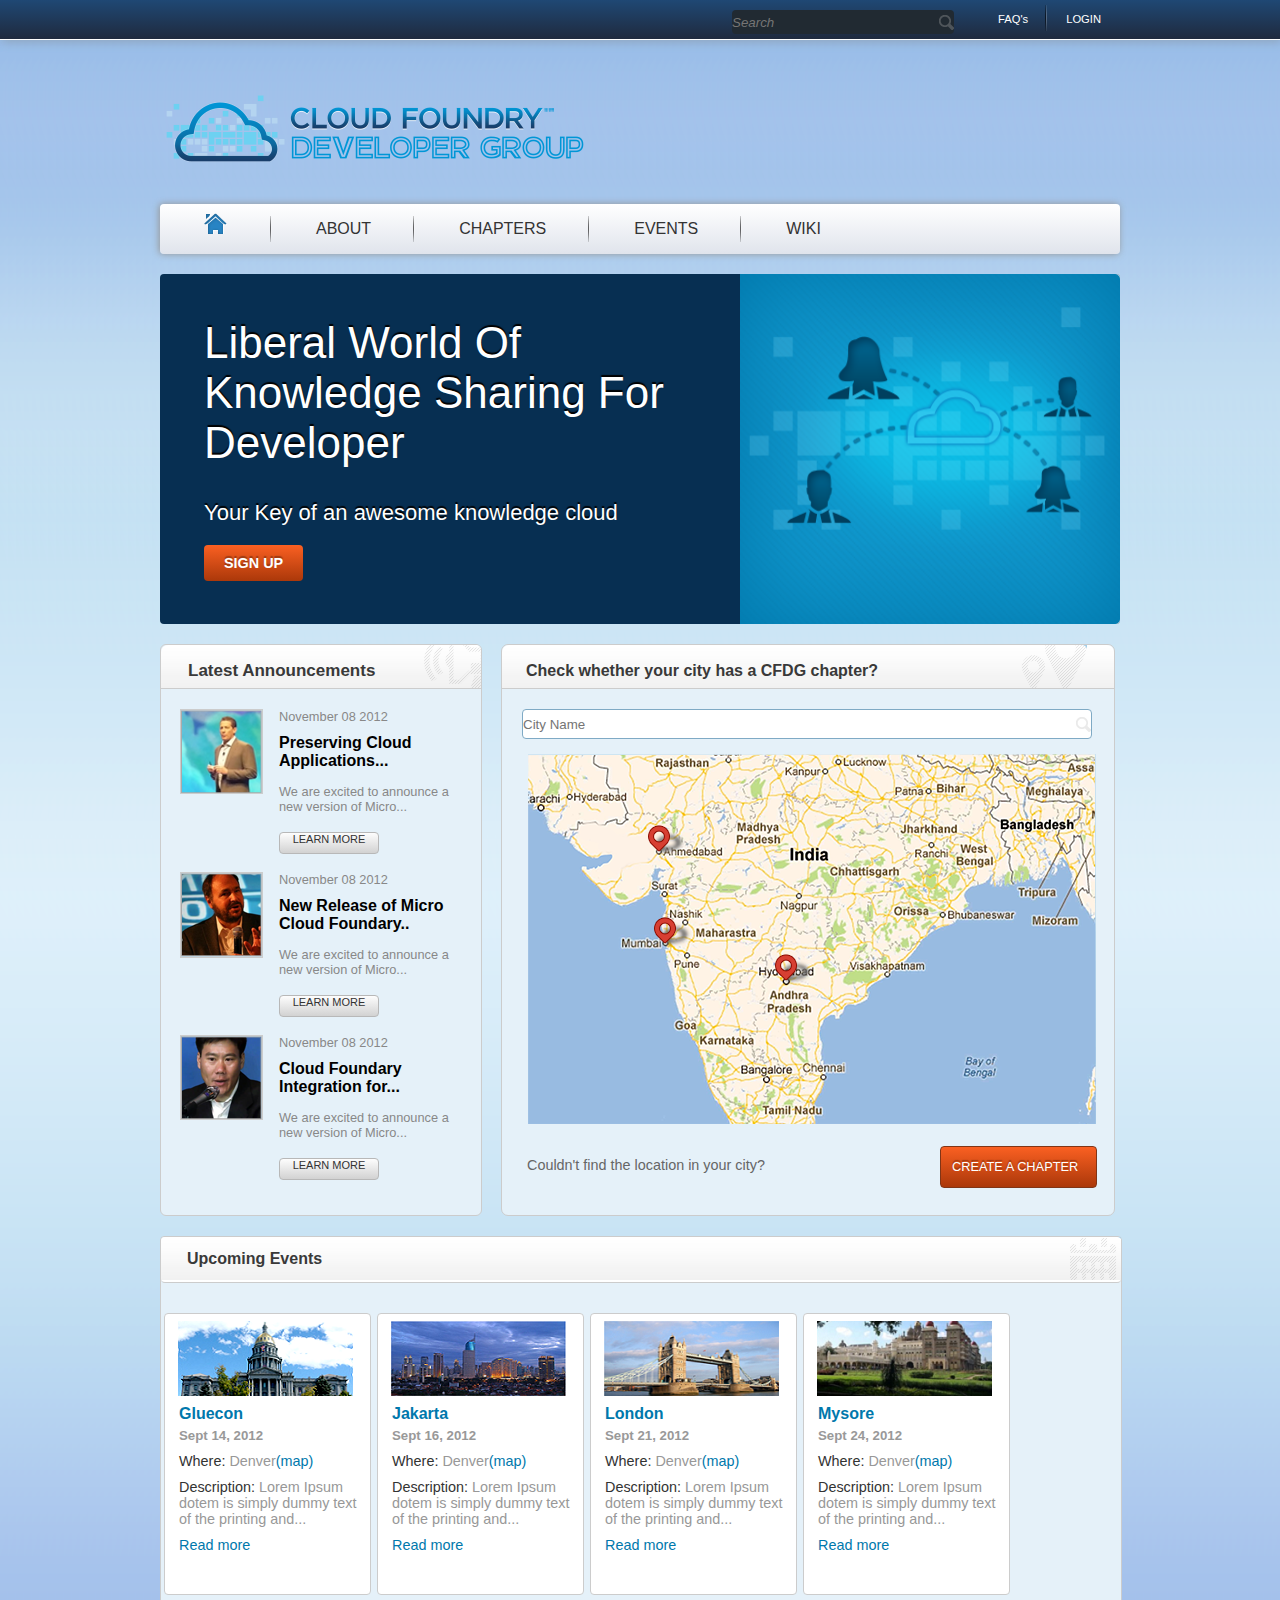
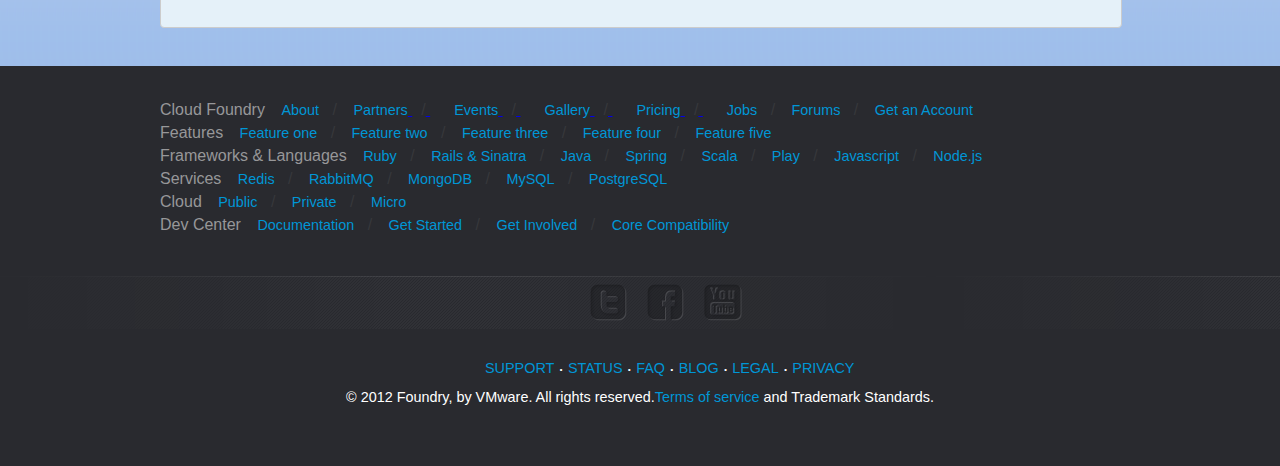
==== commit 90de8eb1: "changes as per structure" ====
--- a/assignment3-revision/index.html
+++ b/assignment3-revision/index.html
@@ -6,179 +6,155 @@
     </head>
     <body>
     <div class="header">
-        <div id="gHeader">
-            <div id="wrapper">
-                <div id="block">
+        <div id="globleHeader">
+            <div class="wrapper">
+                <div class="topBar">
                         <input type="search" id="searchbar" placeholder="Search"/>
                         <!-- <input type="button" id="SearchButton" placeholder="SearchButton" />  -->
                         <ul>
                             <li><a href="#">FAQ's</a></li>
-                            <li class="separator">|</li>
-                            <li><a href="#">LOGIN</a></li>
+                             <li><a href="#">LOGIN</a></li>
                         </ul>
                 </div>
             </div>
         </div>
-        <div id="wrapper">
-            <div id="logo">
-                <a href=""><img src="images/logo.png" alt="LOGO" title="Cloudfoundry.com"></a>
-            </div>
-            <nav id="navBar">
-                <ul>
-                    <li  id="home"><a href="#" class="active"><img src="images/home.png" ></a></li>
-                    <li><span class="sep">|</span></li>
-                    <li class="other"><a href="#">ABOUT</a></li>
-                    <li><span class="sep">|</span></li>
-                    <li class="other"><a href="#">CHAPTERS</a></li>
-                    <li><span class="sep">|</span></li>
-                    <li class="other"><a href="#">EVENTS</a></li>
-                    <li><span class="sep">|</span></li>
-                    <li class="other"><a href="#">WIKI</a></li>
+        <div class="wrapper">
+            <a class="logo" href=""><img src="images/logo.png" alt="LOGO"></a>
+            <nav class="navBar">
+                <ul>
+                    <li class="home"><a href="#" class="active"><img src="images/home.png" ></a></li>
+                    <li><a href="#">ABOUT</a></li>
+                    <li><a href="#">CHAPTERS</a></li>
+                    <li><a href="#">EVENTS</a></li>
+                    <li><a href="#">WIKI</a></li>
                 </ul>
             </nav>
         </div>
     </div>
 <!--header ends here-->
     <div class="container">
-        <div id="wrapper">
+        <div class="wrapper">
             <div class="banner">
                 <div class="leftSection">
                     <span class="leftUpper">Liberal World Of Knowledge Sharing For Developer</span>
                     <span class="leftMiddel">Your Key of an awesome knowledge cloud</span>
-                    <a href=""><span id=button>SIGN UP</span></a>
-                </div>
-                <div id="rightSection">
-                    <ul>
-                        <li><a href="" class="slider"><img src="images/left.png" class="sliderbutton"></a></li>
-                        <li><div id="1" class="number"><a href=""><p>1</p></a></div></li>
-                        <li><div id="2" class="number"><a href=""><p>2</p></a></div></li>
-                        <li><div id="3" class="number"><a href=""><p>3</p></a></div></li>
-                        <li><a href="" class="slider"><img src="images/right.png" class="sliderbutton"></a></li>
-                    </ul>
+                    <a class="signupButton" href="#">SIGN UP</a>
+                </div>
+                <div class="rightSection">
+                   <img src="./images/cloud.png">
                 </div>
                 <div class="clear">
                 </div>
             </div>
 <!--end of banner-->
-    <section id="mainSection">
-        <div id="leftside">
-            <div class="heading">
-                <ul>    
-                    <li><h3>Latest Announcements</h3></li>
-                    <li><img src="images/upcomingeventsheaderimage.png" alt=""></li>
-                </ul>   
-            </div>
-                <ul>
-                    <li>
-                        <article class="first">
-                            <img src="images/la1.jpg" alt="Latest Announcements">
-                                <div class="info">
-                                    <span class="date">November 08 2012</span>
-                                    <span class="announce"><a href="">Preserving Cloud Applications...</a></span>
-                                    <span class="annDesc">We are excited to announce a new version of Micro...</span>
-                                    <div class="learnButton"><p><a href="">LEARN MORE</a></p></div>
+            <div class="mainSection">
+                 <div class="announcement">
+                         <div class="annousHeading">
+                                <h3>Latest Announcements</h3>
+                                 <img src="images/annousmentBg.png" alt="">
+                        </div>
+                         <ul>
+                             <li>
+                                 <div class="announcementList">
+                                       <img src="images/annousmentImage1.png" alt="" />
+                                           <div class="info">
+                                                <span class="date">November 08 2012</span>
+                                                <span class="announce"><a href="">Preserving Cloud Applications...</a></span>
+                                                <span class="annDesc">We are excited to announce a new version of Micro...</span>
+                                                <a class="learnButton"href="">LEARN MORE</a>
+                                            </div>
                                  </div>
-                        </article></li>
-                        <li>
-                            <article class="second">
-                            <img src="images/la2.jpg" alt="Latest Announcements">
-                            <div class="info">
-                                <span class="date">November 12 2012</span>
-                                <span class="announce"><a href="">New Release of Micro Cloud Foundary..</a></span>
-                                <span class="annDesc">We are excited to announce a new version of Micro...</span>
-                                <div class="learnButton"><p><a href="">LEARN MORE</a></p></div>
+                                </li>
+                                <li>
+                                    <div class="announcementList">
+                                         <img src="images/annousmentImage2.png" alt="">
+                                              <div class="info">
+                                                  <span class="date">November 08 2012</span>
+                                                  <span class="announce"><a href="">New Release of Micro Cloud Foundary..</a></span>
+                                                  <span class="annDesc">We are excited to announce a new version of Micro...</span>
+                                                 <a class="learnButton"href="">LEARN MORE</a>
+                                            </div>
+                                    </div>
+                                </li>
+                                <li>
+                                    <div class="announcementList">
+                                         <img src="images/annousmentImage3.png" alt="">
+                                          <div class="info">
+                                                <span class="date">November 08 2012</span>
+                                                  <span class="announce"><a href="">Cloud Foundary Integration for...</a></span>
+                                                     <span class="annDesc">We are excited to announce a new version of Micro...</span>
+                                                         <a class="learnButton"href="">LEARN MORE</a>
+                                        </div>
+                                    </div>
+                                </li>
+                            </ul>
+                    </div>
+                    <div class="chapter">
+                            <div class="chapterHeading">
+                                <h3>Check whether your city has a CFDG chapter?</h3>
+                                <img src="images/chapterHeding.png" alt="" >
                             </div>
-                            </article></li>
-                        <li>
-                            <article class="third">
-                            <img src="images/la3.jpg" alt="Latest Announcements">
-                            <div class="info">
-                                <span class="date">November 18 2012</span>
-                                <span class="announce"><a href="">Cloud Foundary Integration for...</a></span>
-                                <span class="annDesc">We are excited to announce a new version of Micro...</span>
-                                <div class="learnButton"><p><a href="">LEARN MORE</a></p></div>
+                                 <input type="search" name="cityname" id="citySearch" placeholder="City Name">
+                             <div id="mapView">
+                                    <img src="images/map.png" alt="map">
+                                           <span>Couldn't find the location in your city?</span>
+                                            <div class="rightButton"><a href="">CREATE A CHAPTER</a></div>
                             </div>
-                            </article>
-                        </li>
-                    </ul>
-                </div>
-                <div id="rightside">
-                    <div class="heading">
-                      <ul> 
-                        <li><h3>Check whether your city has a CFDG chapter?</h3></li>
-                        <li class="leftImage"><img src="images/chapterheaderimage.png" alt="" ></li>
-                      </ul>
-                    </div>
-                    
-                    <input type="search" name="cityname" id="citySearch" placeholder="City Name">
-                    <div id="mapView">
-                        <img src="images/map.png" alt="map">
-                        <span>Couldn't find the location in your city?</span>
-                        <div class="rightButton"><a href="">CREATE A CHAPTER</a></div>
-                    </div>
-                </div>
-                 <div class="clear">
-                </div>
-    </section>
- <!--end of main section-->
-    <section id="containerEvents">
-                <div class="eventsHeading">
-                    <ul>
-                        <li><h3>Upcoming Events</h3></li>
-                        <li id="headinEvents"><img src="images/other.png"  alt=""></li>
-                    </ul>
-                </div>
-                <ul>
-                    <li><a href=""><img src="images/upcomingevents%20left.png" alt="leftclick" class="leftclick" id="clicks"></a></li>
-                    <li>
-                        <div class="carousel">
-                            <img src="images/upcomingeventsimage1.png" alt="Image1">
-                            <h4>Gluecon</h4>
-                            <h5>Sept 14, 2012</h5>
-                            <p><span class="strong">Where:</span> Denver<span class="maplink"><a href="">(map)</a></span></p>
-                            <p><span class="desc">Description:</span> Lorem Ipsum dotem is simply dummy text of the printing and...</p>
-                            <p><span class="afooter"><a href="">Read more</a></span></p>
-                        </div>
-                    </li>
-                    <li>
-                        <div class="carousel">
-                            <img src="images/upcomingeventsimage2.png" alt="Image1">
-                            <h4>Jakarta</h4>
-                            <h5>Sept 16, 2012</h5>
-                            <p><span class="strong">Where:</span> Denver<span class="maplink"><a href="">(map)</a></span></p>
-                            <p><span class="desc">Description:</span> Lorem Ipsum dotem is simply dummy text of the printing and...</p>
-                            <p><span class="afooter"><a href="">Read more</a></span></p>
-                        </div>
-                    </li>
-                    <li>
-                        <div class="carousel">
-                            <img src="images/upcomingeventsimage3.png" alt="Image1">
-                            <h4>London</h4>
-                            <h5>Sept 21, 2012</h5>
-                            <p><span class="strong">Where:</span> Denver<span class="maplink"><a href="">(map)</a></span></p>
-                            <p><span class="desc">Description:</span> Lorem Ipsum dotem is simply dummy text of the printing and...</p>
-                            <p><span class="afooter"><a href="">Read more</a></span></p>
-                        </div>
-                    </li>
-                    <li>
-                        <div class="carousel">
-                            <img src="images/upcomingeventsimage4.png" alt="Image1">
-                            <h4>Mysore</h4>
-                            <h5>Sept 24, 2012</h5>
-                            <p><span class="strong">Where:</span> Denver<span class="maplink"><a href="">(map)</a></span></p>
-                       <p><span class="desc">Description:</span> Lorem Ipsum dotem is simply dummy text of the printing and...</p>
-                            <p><span class="afooter"><a href="">Read more</a></span></p>
-                        </div>
-                    </li>
-                    <li><a href=""><img src="images/upcomingevents%20right.png" alt="leftclick" class="rightclick" id="clicks"></a></li>
-                </ul>
-                <div class="clear">
-                </div>
-    </section>
-            <br clear="all" />
+                    </div>
+                    <div class="clear"></div>
+            </div>
+             <!--end of main section-->
+                <div id="containerEvents">
+                     <div class="eventsHeading">
+                         <h3>Upcoming Events</h3>
+                              <img src="images/upHeading.png"  alt="">
+                    </div>
+                    <div>
+                        <!--left arrow image -->
+                    </div>
+                    <div class="carousel">
+                        <img src="images/upcomingeventsimage1.png" alt="Image1">
+                        <h4>Gluecon</h4>
+                        <h5>Sept 14, 2012</h5>
+                        <p><span class="strong">Where:</span> Denver<span class="maplink"><a href="">(map)</a></span></p>
+                        <p><span class="desc">Description:</span> Lorem Ipsum dotem is simply dummy text of the printing and...</p>
+                        <p><span class="afooter"><a href="">Read more</a></span></p>
+                    </div>
+                    <div class="carousel">
+                        <img src="images/upcomingeventsimage2.png" alt="Image1">
+                        <h4>Jakarta</h4>
+                        <h5>Sept 16, 2012</h5>
+                        <p><span class="strong">Where:</span> Denver<span class="maplink"><a href="">(map)</a></span></p>
+                        <p><span class="desc">Description:</span> Lorem Ipsum dotem is simply dummy text of the printing and...</p>
+                        <p><span class="afooter"><a href="">Read more</a></span></p>
+                    </div>
+                     <div class="carousel">
+                        <img src="images/upcomingeventsimage3.png" alt="Image1">
+                        <h4>London</h4>
+                        <h5>Sept 21, 2012</h5>
+                        <p><span class="strong">Where:</span> Denver<span class="maplink"><a href="">(map)</a></span></p>
+                        <p><span class="desc">Description:</span> Lorem Ipsum dotem is simply dummy text of the printing and...</p>
+                        <p><span class="afooter"><a href="">Read more</a></span></p>
+                    </div>
+                    <div class="carousel">
+                        <img src="images/upcomingeventsimage4.png" alt="Image1">
+                        <h4>Mysore</h4>
+                        <h5>Sept 24, 2012</h5>
+                        <p><span class="strong">Where:</span> Denver<span class="maplink"><a href="">(map)</a></span></p>
+                        <p><span class="desc">Description:</span> Lorem Ipsum dotem is simply dummy text of the printing and...</p>
+                        <p><span class="afooter"><a href="">Read more</a></span></p>
+                    </div>
+                    <div>
+                         <!--right arrow image -->                        
+                    </div>
+
+
+                    <div class="clear"></div>
+                </div>
+                <div class="clear"></div>
         </div>
     </div>
-</div>
+<!-- </div> -->
 <!--end of carousal  -->
         <div id="footer">
            <div id="links">
--- a/assignment3-revision/css/style.css
+++ b/assignment3-revision/css/style.css
@@ -18,43 +18,46 @@
 .clear{
     clear:both;
 }
-
-#gHeader{
+.header
+{
+    margin-bottom:20px;
+}
+#globleHeader{
     max-width:100%;
     background:linear-gradient(#1f4874,#1f2a3e);
     box-shadow:2px 2px 9px #8fa6bd;
-    height:40px;
+    height:39px;
     border-bottom:1px solid #fff;
-    margin-bottom:20px;
-}
-
-#wrapper{
+    margin-bottom:35px;
+}
+
+.wrapper{
     max-width:960px;
     margin:auto;
-    max-height:1570px;
-}
-
-
-#block{
+}
+
+
+.topBar{
     margin:0 0;
     float: right;
 }
 
 #searchbar{
-    width:240px;
-    height:30px;
+    width:222px;
+    height:24px;
     background:#212a32;
     float:left;
-    margin-top:5px;
-    margin-bottom:8px;
+    margin-top:10px;
+    margin-right: 20px;
+    /*margin-bottom:10px;*/
     border-radius:4px;
     border-top-color:#1c252c;
-    padding-left:10px;
-    padding-top:5px;
+    /*padding-left:10px;
+    padding-top:5px;*/
     color:#6e7275;
     font-style:italic;
     border-style:none;
-    background-image:url(../images/maplocsearch.png);
+    background-image:url(../images/searchIcon.png);
     background-position:right;
     background-repeat:no-repeat;
 }
@@ -69,24 +72,29 @@
     width: 27px;
 
 }
-#block ul{
+.topBar ul{
     list-style:none;
     margin-left:5px;
     float:left;
 }
 
-#block ul li{
-    padding:10px 8px;
+.topBar ul li{
+    padding: 10px 16px;
     float:left;
     font-family: arial,Helvetica,sans-serif;
     font-size: 14px;
-}
-
-#block ul li .separator{
+    background-image: url("../images/separatorNew.png");
+    background-repeat: no-repeat;
+    background-position: right;
+}
+.topBar ul li:last-child 
+{
+    background-image: none;
+}
+.separator{
     color:#000;
 }
-
-#block li a{
+.topBar li a{
     text-decoration:none;
     color:#fff;
     font-size:0.8em;
@@ -94,51 +102,54 @@
     padding:2px 3px;
 }
 
-#block li a:hover{
+.topBar li a:hover{
      text-decoration:underline;
 }
 
-#logo{
-    margin-bottom:15px;
-}
-
-#navBar{
+.logo{
+    display: block;
+    margin-bottom: 21px;
+}
+
+.navBar{
     width:100%;
     height:50px;
     background:linear-gradient(#fff,#e0e4ec);
     border-radius:4px;
     box-shadow:-1px 0px 7px #969696;
-    margin-bottom:20px;
-}
-
-#navBar ul{
+}
+
+.navBar ul{
     list-style:none;
 }
-
-#navBar li{
+.navBar ul li 
+{
     display:inline;
     float:left;
     font-family: arial,Helvetica,sans-serif;
-}
-
-#navBar li .sep{
-    line-height:50px;
-    color:#d4d6d8;
-    text-shadow:1px 1px 1px #fff;
-}
-
-#navBar #home a{
+    background-image: url("../images/separatorNew.png");
+    background-repeat: no-repeat;
+    background-position: right;
+}
+.navBar ul li a
+{
     padding:15px 40px 11px;
     line-height:57px;
-}
-
-.other a{
     text-decoration:none;
     line-height:50px;
-    color:#000;
-    padding: 15px 72px 14px;
-}
-
+    color:#333333;
+     padding: 15px 44px 14px;
+
+}
+.home a{
+    padding:15px 40px 11px;
+    line-height:57px;
+}
+.navBar ul li:last-child 
+{
+    background-image: none;
+}
+/*
 #navBar li #home a img{
      opacity:0.7;
 }
@@ -150,7 +161,7 @@
 #navBar li a:hover,#navBar a:focus{
     border-bottom:2px solid #00bee7;
 }
-
+*/
 .banner{
     /*height:370px;*/
     background-color:#072f52;
@@ -171,8 +182,7 @@
     font-family:arial,"Helvetica_Light-Normal_Regular",serif,sans-serif;
     font-size:44px;
     color:#ffffff;
-    margin-left:40px;
-    margin-top:40px;
+     margin: 44px 44px 32px;
     text-shadow: 0 -2px 1px #000;
     display: block;
 }
@@ -180,46 +190,48 @@
     font-family:arial,"Helvetica_Light-Normal_Regular",serif,sans-serif;
     font-size: 22px;
     color:#ffffff;
-    margin-left:40px;
-    margin-top:20px;
+    margin-left:44px;
+    margin-right: 117px;
+    margin-bottom: 28px;
     text-shadow: 0 -2px 1px #000;
     display: block;
 }
-#button{
-    width:100px;
+.signupButton
+{
+    width:141px;
     background:linear-gradient(#fa6022,#ab380a);
-    margin-top:20px;
-    margin-left:40px;
+    margin-left:44px;
+    margin-bottom: 21px;
+    margin-right: 385px;
     padding:10px 20px;
     border-radius:4px;
-    float:left;
-    font-family:arial;
+    font-family:arial,"Helvetica_Light-Normal_Regular",serif,sans-serif;
     font-weight:bold;
     font-size:0.9em;
     text-align:center;
     color:#ffffff;
     text-decoration:none;
     text-shadow: 0 -2px 1px #9c3a12;
+    height: 38px;
 }
 
 #button:hover{
     background:#fa6022;
 }
-#rightSection{
-    float:left;
-    background:url(../images/cloud.png);
-    width:380px;
+.rightSection
+{
+    float:left;
+     width:380px;
     height:350px;
+}
+.rightSection img
+ {
+    width:100%;
+    height:100%;
     border-top-right-radius:4px;
     border-bottom-right-radius:4px;
 }
-
-#1,#2,#3{
-    width:10px;
-    height:10px;
-    background:#ffffff;
-    /*padding:0 10px;*/
-}
+/*
 #rightSection ul{
     list-style:none;
     float:left;
@@ -259,7 +271,7 @@
     background:#F5F5F0;
     line-height:25px;
 }
-
+*/
 .sliderbutton{
     opacity:1;
 }
@@ -268,85 +280,104 @@
     clear:both;
 }
 
-#mainSection{
+.mainSection{
     width:960px;
-    height:550px;
-    float:left;
-    margin-bottom:40px;
+    float:left;
+    margin-bottom:20px;
+    position: relative;
 }
    
-#mainSection ul{
+/*.mainSection ul{
     list-style:none;
 }
-
-#mainSection ul li{
+*/
+.mainSection ul li{
     display:inline-block;
     float:left;
 }
 
-#leftside{
+.announcement{
     width:320px;
     height:570px;
     border:1px solid #cccccc;
     border-radius:6px;
     float:left;
     background:#e5f1f9;
-    margin-right: 22px;
-}
-
-hr{ 
+    }
+
+hr
+{ 
     display: block; height: 1px;
     border: 0; 
     border-top: 1px solid #ccc;
 }
-
-.heading{
-    background:linear-gradient(#f3f3f3,#fdfdfd);
-    height:55px;
-    border-radius:7px;
+.annousHeading
+{
+    /*background:linear-gradient(#f3f3f3,#fdfdfd);*/
+    background-image: url(../images/annouosmentBgc.png);
+    height:43px;
+    border-top-left-radius: 7px;
+    border-top-right-radius: 7px;
     border-bottom:1px solid #ccc;
-    margin-bottom: 7px;
-}
-.heading h3{
-    padding:15px 0 15px 25px;
-    color:#393939;
-    border-radius:4px;
-}
-
-.heading img{
-    float:left; 
+    margin-bottom: 20px;    
+}
+.annousHeading h3
+{
+     border-radius: 4px;
+    color: #393939;
+    float: left;
+    font-family: arial,HelveticaNeue,sans-serif;
+    font-size: 17px;
+    padding-left: 27px;
+    padding-right: 43px;
+    padding-top: 16px;
+}
+
+.annousHeading img
+{
+    float:right; 
+    opacity:1;
+}
+.announcement ul 
+{
     padding-left: 19px;
-    opacity:0.3;
-}
-.first,.second,.third{
+    padding-right: 22px;
+}
+.announcement ul li 
+{
+   height: 133px;
+    margin-bottom: 30px;
+    width: 277px;
+}
+
+.announcementList,.announce2,.announce3{
     width:100%;
-    height:165px;
+    /*height:165px;*/
     float:left;
     
 }
-.first img,.second img,.third img{
-    margin: 15px;
-    border:1px solid #cccccc;
-    float:left;
+.announcementList img,.announce2 img,.announce3 img{
+    border: 1px solid #CCCCCC;
+    float: left;
+    /*margin-right: 15px;*/
 }
 .info{
-    float: left;
-    margin-right: 22px;
-    width: 182px;
+     float: right;
+    width: 178px;
 }
 .date{
-    color:#888888;
-    font-size:0.8em;
-    margin-top:10px;
-    display: block;
+    color: #888888;
+    display: block;
+    font-size: 0.8em;
+    margin-bottom: 10px;
 }
 .announce {
     color:#000;
     float:left;
     font-size:1em;
     font-weight:bold;
-    padding-top:10px;
-    display: block;
+    display: block;
+    margin-bottom: 14px;
 }
 
 .announce a{
@@ -361,21 +392,25 @@
     color:#888888;
     float:right;
     font-size:0.8em;
-    padding-top:5px;
+    margin-bottom: 16px;
 }
 
 .learnButton{
-    width:90px;
-    height:20px;
-    border:1px solid #b8b8b8;
-    float:left;
-    margin-top:15px;
-    border-radius:4px;
-    background:linear-gradient(#fdfdfd,#d2d2d2);
-}
-
+    background: linear-gradient(#FDFDFD, #D2D2D2) repeat scroll 0 0 rgba(0, 0, 0, 0);
+    border: 1px solid #B8B8B8;
+    border-radius: 4px;
+    display: block;
+    font-size: 11px;
+    height: 20px;
+    margin-top: 108px;
+    text-align: center;
+    width: 98px;
+    color: #333333;
+    text-decoration: none;
+}
 .learnButton:hover{
      background:linear-gradient(#fdfdfd,#C3F9FA);
+     text-decoration: underline;
 }
 
 .learnButton a{
@@ -386,32 +421,48 @@
     text-decoration:none;
      padding: 0 8px;
 }
-#rightside{
-    width:612px;
-    height:570px;
-    border:1px solid #cccccc;
-    border-radius:6px;
-    float:left;
-    background:#e5f1f9;
-}
-
-#rightside h3{
-    padding:15px 0 15px 25px;
-    background:linear-gradient(#f3f3f3,#fdfdfd);
-    color:#393939;
-    border-radius:4px;
-}
-.leftImage img{
-    padding-left: 86px;
-    float:left;
-    opacity:0.3;
-}
+.chapter{
+    background: none repeat scroll 0 0 #E5F1F9;
+    border: 1px solid #CCCCCC;
+    border-radius: 7px;
+    float: left;
+    height: 570px;
+    margin-left: 19px;
+    width: 612px;
+}
+.chapterHeading
+{
+    background-image: url(../images/annouosmentBgc.png);
+    height:43px;
+    margin-bottom: 20px;
+    border-top-left-radius: 7px;
+    border-top-right-radius: 7px;
+    border-bottom: 1px solid #CCCCCC;
+}
+.chapter h3{
+    border-radius: 4px;
+    color: #393939;
+    float: left;
+    font-family: arial,HelveticaNeue,sans-serif;
+    font-size: 16px;
+    padding-left: 24px;
+    padding-right: 143px;
+    padding-top: 17px;
+    padding-bottom: 10px;
+}
+.chapterHeading img
+{
+    float: left;
+    opacity: 1;
+   /* padding-left: 26px;*/
+}
+
 #citySearch{
     width:570px;
     height:30px;
     border:1px solid #7faac5;
     border-radius:4px;
-    margin: 16px 20px 15px;
+    margin: 0 20px 15px;
     }
 
 input{
@@ -420,8 +471,9 @@
     background-position:right;
 }
 #mapView img{
-    margin-left:26px;
-    margin-bottom: 17px;px;
+    padding-bottom: 18px;
+    padding-left: 26px;
+    padding-right: 26px;
 }
 
 .overlayimage{
@@ -431,11 +483,13 @@
 }
 
 #mapView  span{
-    margin-left:25px;
-    float:left;
-    color:#666666;
-    font-size:0.9em;
-    display: block;
+    color: #666666;
+    display: block;
+    float: left;
+    font-size: 0.9em;
+    margin-bottom: 25px;
+    margin-left: 25px;
+    margin-top: 11px;
 }
 
 #map{
@@ -482,28 +536,34 @@
     background-image:url(images/wrapperbg.png) no-repeat 0 0;
 }
 
-#containerEvents h3{
-    padding:15px 0 15px 25px;
-    background:linear-gradient(#f3f3f3,#fdfdfd);
-    color:#393939;
-    border-radius:4px;
-}
+/*#containerEvents h3{
+    
+}*/
 #containerEvents ul{
     list-style:none;
 }
 
 .eventsHeading{
-    background:linear-gradient(#f3f3f3,#fdfdfd);
-    height:55px;
-    border-radius:4px;
-    border-bottom:1px solid #ccc;
+   background-image: url("../images/annouosmentBgc.png");
+    border-bottom: 1px solid #CCCCCC;
+    border-radius: 4px;
+    height: 45px;
     margin-bottom: 30px;
 }
-
-#headinEvents img{
-    padding-left: 696px;
-    float:left;
-    opacity:0.3;   
+.eventsHeading h3
+{
+   border-radius: 4px;
+    color: #393939;
+    font-family: arial,Helvetica_Light-Normal_Regular,sans-serif;
+    font-size: 16px;
+    padding: 13px 0 10px 26px;
+    float: left;
+}
+.eventsHeading img
+{
+    
+    float:right;
+    opacity:1;   
 }
 #containerEvents ul li{
     float:left;
